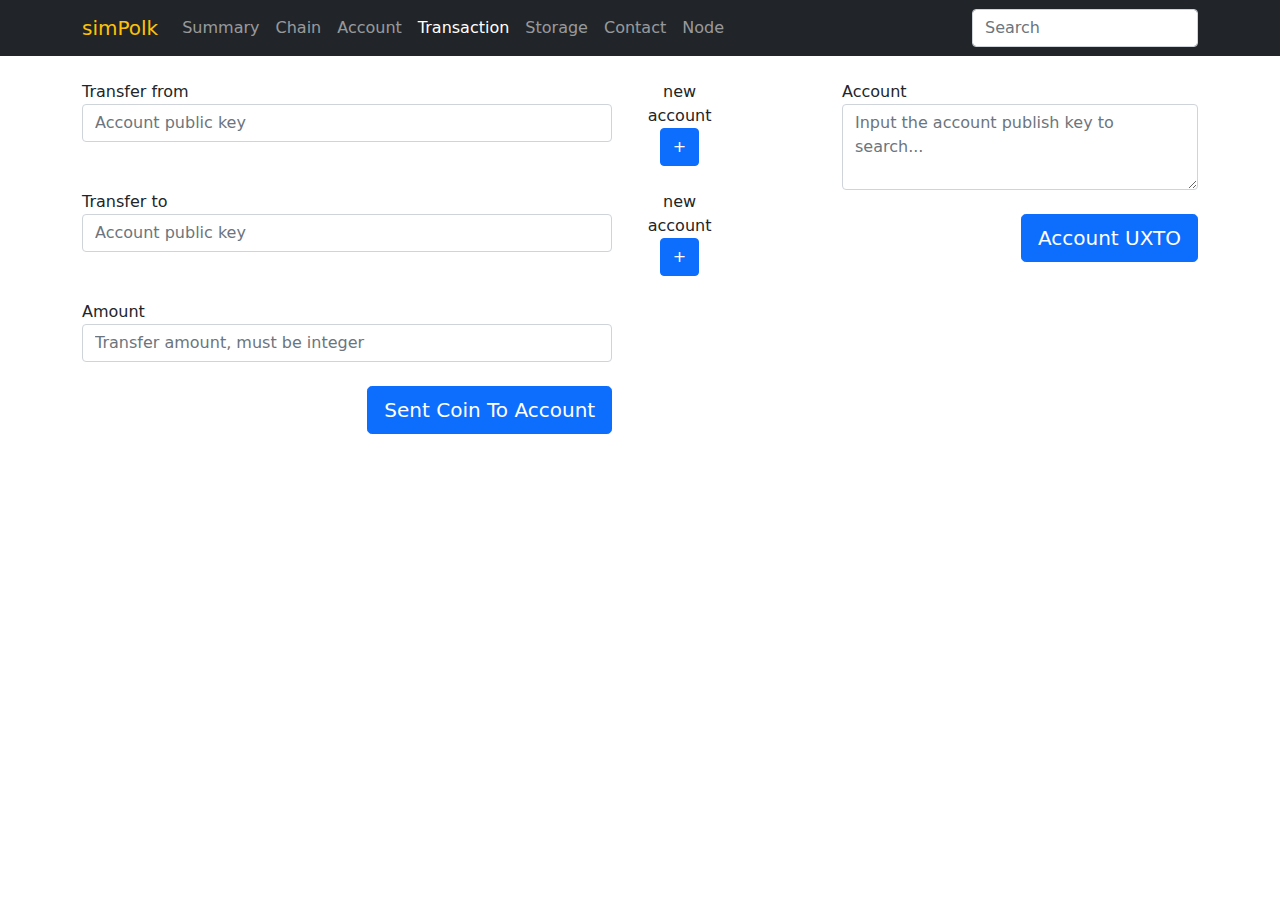
==== ui/index.html @ 12ac4009 "UI modify" ====
<!DOCTYPE html>
<html>

<head>
    <meta charset="UTF-8">
    <meta name="viewport" content="width=device-width, initial-scale=1.0">
    <title>simPolk v0.1, a Polkadot simulator</title>
    <link rel="stylesheet" type="text/css" href="lib/bootstrap/css/bootstrap.min.css" />
    <link rel="stylesheet" type="text/css" href="css/common.css" />
    <script type="text/javascript" charset="utf-8" src="lib/jquery/jquery-3.1.1.min.js"></script>
    <script type="text/javascript" charset="utf-8" src="lib/bootstrap/js/bootstrap.bundle.min.js"></script>
    <script type="text/javascript" charset="utf-8" src="lib/request.js"></script>
    <script type="text/javascript" charset="utf-8" src="lib/json_editor.js"></script>
</head>

<body>
    <main>
        <nav class="navbar navbar-expand-lg navbar-dark bg-dark">
            <div class="container-xl">
                <a class="navbar-brand text-warning" href="#">simPolk</a>
                <button class="navbar-toggler" type="button" data-bs-toggle="collapse" data-bs-target="#navbarsExample07XL" aria-controls="navbarsExample07XL" aria-expanded="false" aria-label="Toggle navigation">
                <span class="navbar-toggler-icon"></span>
              </button>

                <div class="collapse navbar-collapse" id="navbarsExample07XL">
                    <ul class="navbar-nav me-auto mb-2 mb-lg-0">
                        <li class="nav-item">
                            <a class="nav-link" href="#summary">Summary</a>
                        </li>
                        <li class="nav-item">
                            <a class="nav-link" href="#chain">Chain</a>
                        </li>
                        <li class="nav-item">
                            <a class="nav-link" href="#account">Account</a>
                        </li>
                        <li class="nav-item">
                            <a class="nav-link active" href="#transaction">Transaction</a>
                        </li>
                        <li class="nav-item">
                            <a class="nav-link" href="#storage">Storage</a>
                        </li>
                        <li class="nav-item">
                            <a class="nav-link" href="#contact">Contact</a>
                        </li>
                        <li class="nav-item">
                            <a class="nav-link" href="#node">Node</a>
                        </li>
                        <!-- <li class="nav-item">
                            <a class="nav-link disabled" href="#" tabindex="-1" aria-disabled="true">Disabled</a>
                        </li>
                        <li class="nav-item dropdown">
                            <a class="nav-link dropdown-toggle" href="#" id="dropdown07XL" data-bs-toggle="dropdown" aria-expanded="false">Dropdown</a>
                            <ul class="dropdown-menu" aria-labelledby="dropdown07XL">
                                <li><a class="dropdown-item" href="#">Action</a></li>
                                <li><a class="dropdown-item" href="#">Another action</a></li>
                                <li><a class="dropdown-item" href="#">Something else here</a></li>
                            </ul>
                        </li> -->
                    </ul>
                    <form>
                        <input class="form-control" type="text" placeholder="Search" aria-label="Search">
                    </form>
                </div>
            </div>
        </nav>
    </main>
    <section class="container gy-4" id="template" style="display: none;">
    </section>
</body>
<script type="text/javascript">
    var curTab = '';
    $('.navbar-nav .nav-item a').on('click', function() {
        if (curTab == $(this).attr('href')) return false;
        curTab = $(this).attr('href');

        $('.nav-link').removeClass('active');
        $(this).addClass('active');
        simPolk.load($(this).attr('href').slice(1), '#template');
    });

    $('.nav-link').find('.active').trigger('click');

    $(function() {
        if (location.hash) {
            var tag = location.hash.slice(1);
            $('.nav-item').find('a[href="#' + tag + '"]').trigger('click');
        } else {
            $('.nav-link.active').trigger('click');
        }

    });
</script>

</html>
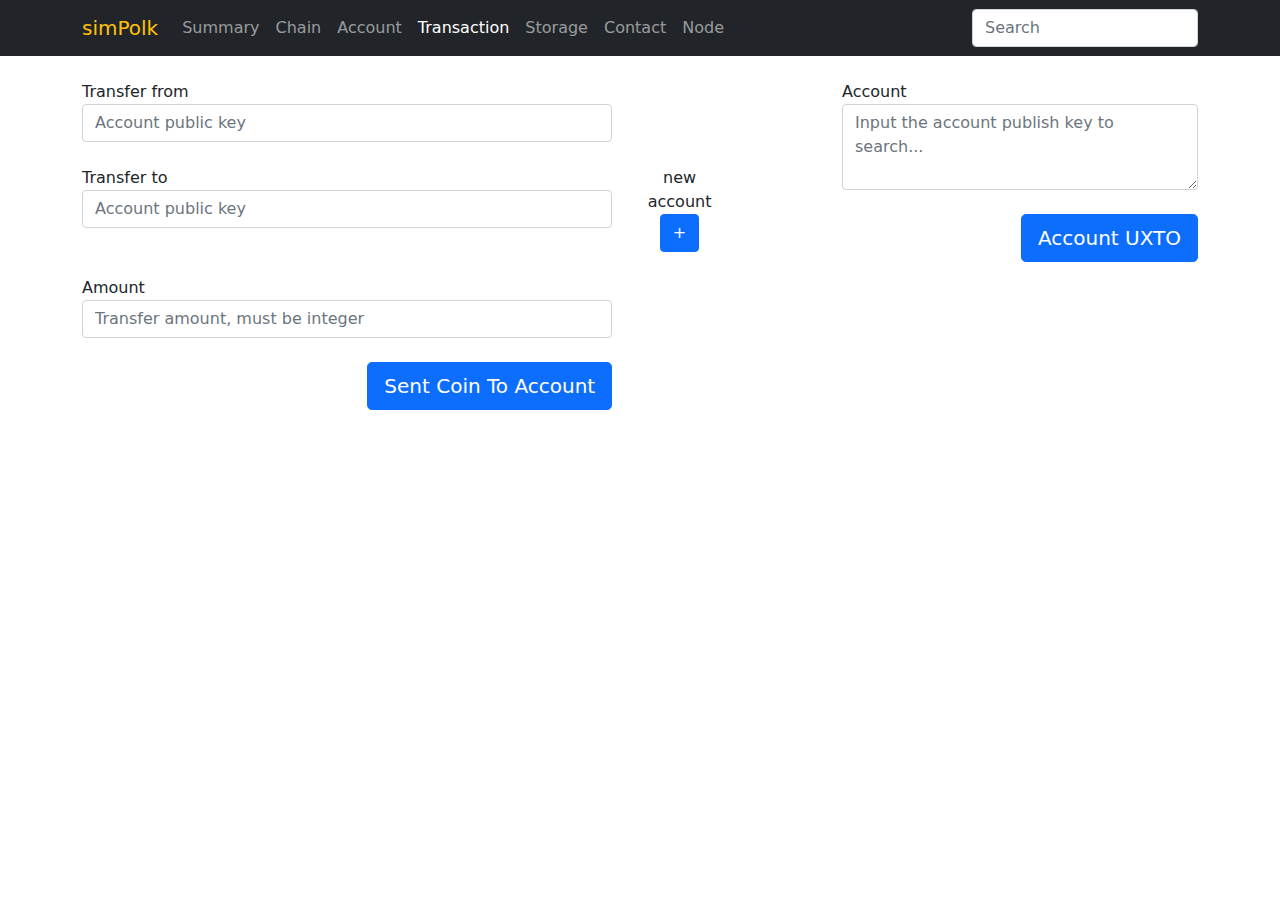
==== commit 41c6d568: "uxto calculation" ====
--- a/ui/index.html
+++ b/ui/index.html
@@ -6,7 +6,6 @@
     <meta name="viewport" content="width=device-width, initial-scale=1.0">
     <title>simPolk v0.1, a Polkadot simulator</title>
     <link rel="stylesheet" type="text/css" href="lib/bootstrap/css/bootstrap.min.css" />
-    <link rel="stylesheet" type="text/css" href="css/common.css" />
     <script type="text/javascript" charset="utf-8" src="lib/jquery/jquery-3.1.1.min.js"></script>
     <script type="text/javascript" charset="utf-8" src="lib/bootstrap/js/bootstrap.bundle.min.js"></script>
     <script type="text/javascript" charset="utf-8" src="lib/request.js"></script>
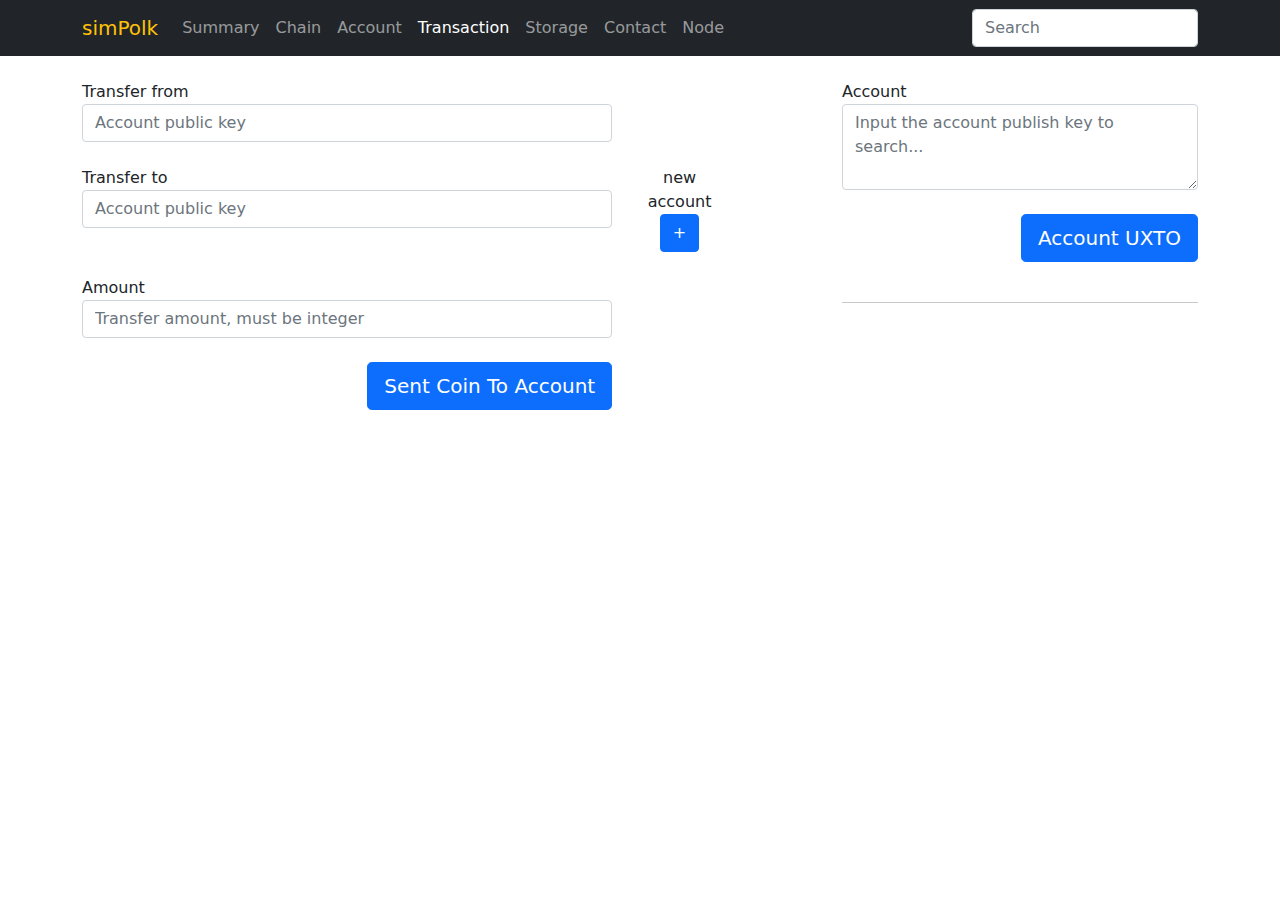
==== commit e82b5705: "small bug fix" ====
--- a/ui/index.html
+++ b/ui/index.html
@@ -9,6 +9,7 @@
     <script type="text/javascript" charset="utf-8" src="lib/jquery/jquery-3.1.1.min.js"></script>
     <script type="text/javascript" charset="utf-8" src="lib/bootstrap/js/bootstrap.bundle.min.js"></script>
     <script type="text/javascript" charset="utf-8" src="lib/request.js"></script>
+    <script type="text/javascript" charset="utf-8" src="lib/moment.min.js"></script>
     <script type="text/javascript" charset="utf-8" src="lib/json_editor.js"></script>
 </head>
 
@@ -70,6 +71,8 @@
     var curTab = '';
     $('.navbar-nav .nav-item a').on('click', function() {
         if (curTab == $(this).attr('href')) return false;
+        simPolk.disableTask();
+
         curTab = $(this).attr('href');
 
         $('.nav-link').removeClass('active');
@@ -86,7 +89,6 @@
         } else {
             $('.nav-link.active').trigger('click');
         }
-
     });
 </script>
 
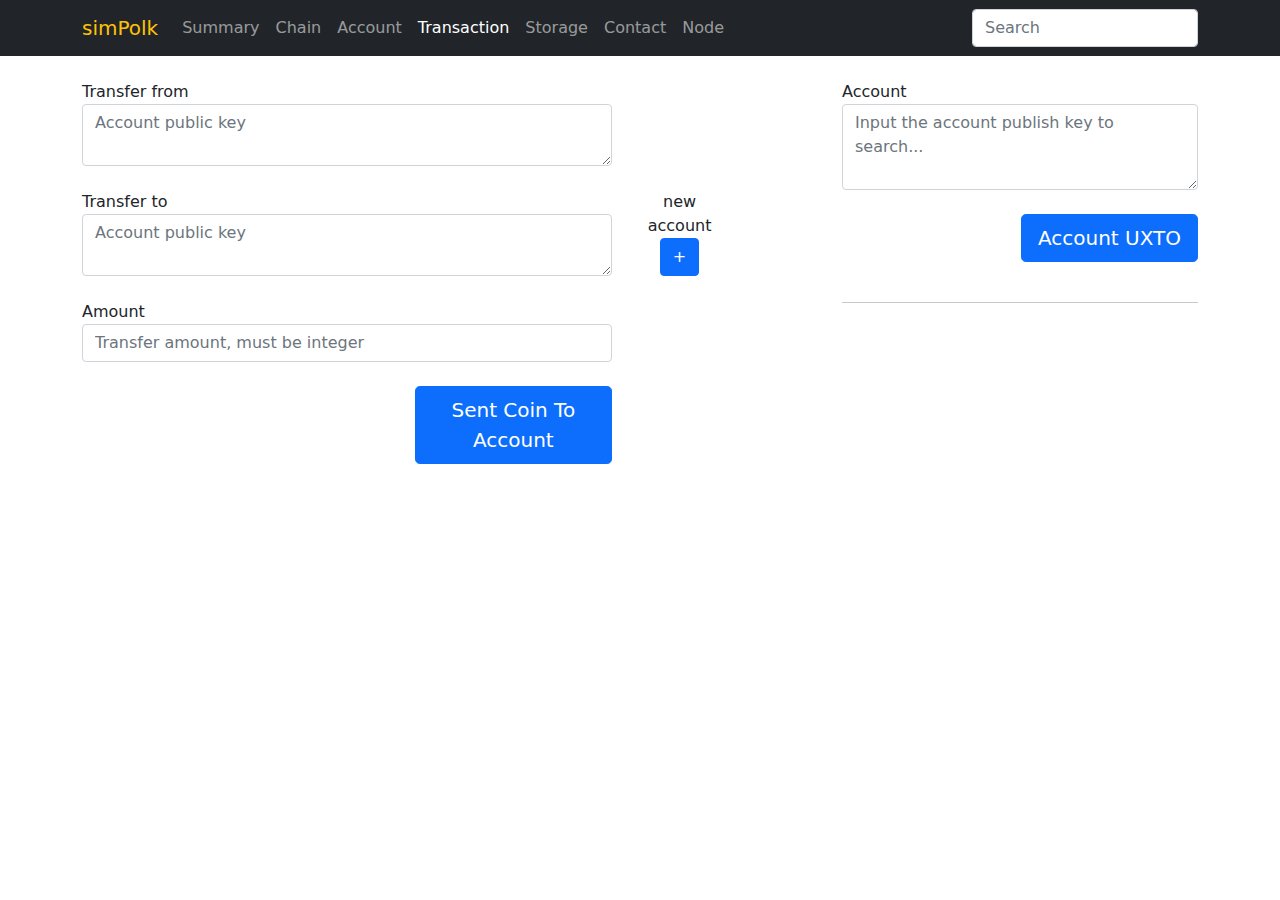
==== commit 25c4488d: "auto calc endpoint url" ====
--- a/ui/index.html
+++ b/ui/index.html
@@ -11,6 +11,12 @@
     <script type="text/javascript" charset="utf-8" src="lib/request.js"></script>
     <script type="text/javascript" charset="utf-8" src="lib/moment.min.js"></script>
     <script type="text/javascript" charset="utf-8" src="lib/json_editor.js"></script>
+    <script>
+        $(function() {
+            //var endpoint = 'http://localhost/simPolk/api/entry.php';
+            //simPolk.setServer(endpoint);
+        });
+    </script>
 </head>
 
 <body>
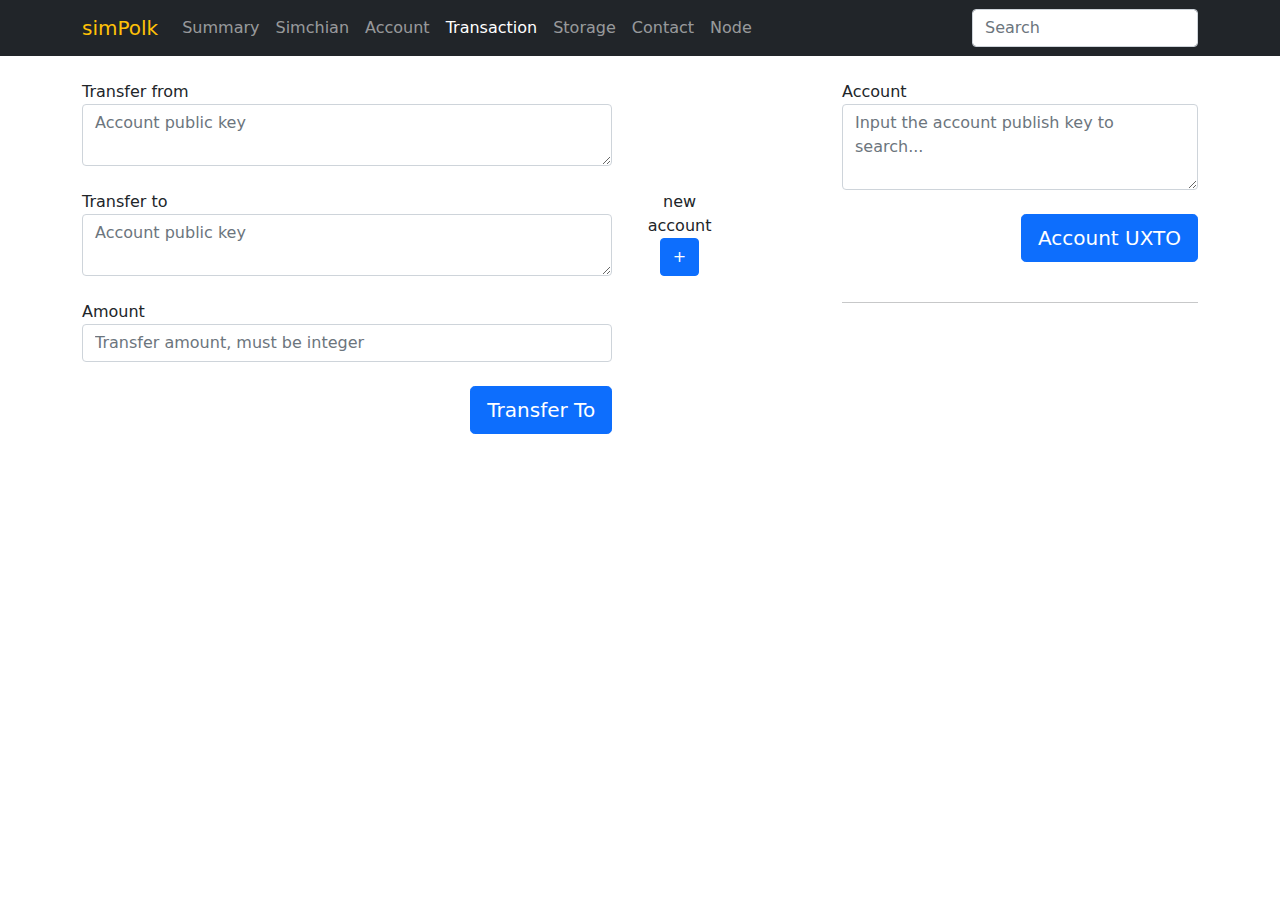
==== commit 462d8830: "code regroup" ====
--- a/ui/index.html
+++ b/ui/index.html
@@ -34,7 +34,7 @@
                             <a class="nav-link" href="#summary">Summary</a>
                         </li>
                         <li class="nav-item">
-                            <a class="nav-link" href="#chain">Chain</a>
+                            <a class="nav-link" href="#chain">Simchian</a>
                         </li>
                         <li class="nav-item">
                             <a class="nav-link" href="#account">Account</a>
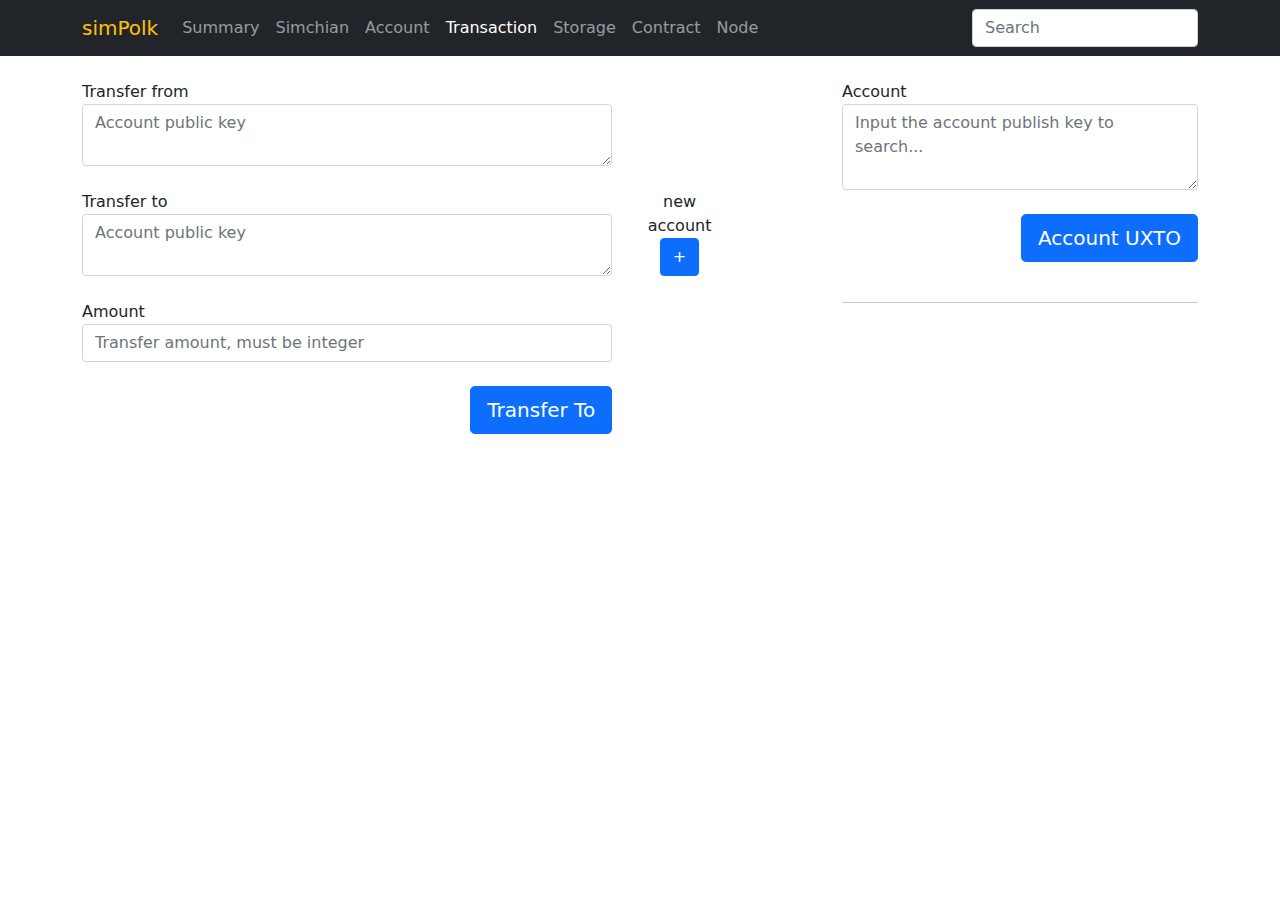
==== commit f1f33e27: "fix contract spell error" ====
--- a/ui/index.html
+++ b/ui/index.html
@@ -46,7 +46,7 @@
                             <a class="nav-link" href="#storage">Storage</a>
                         </li>
                         <li class="nav-item">
-                            <a class="nav-link" href="#contact">Contact</a>
+                            <a class="nav-link" href="#contract">Contract</a>
                         </li>
                         <li class="nav-item">
                             <a class="nav-link" href="#node">Node</a>
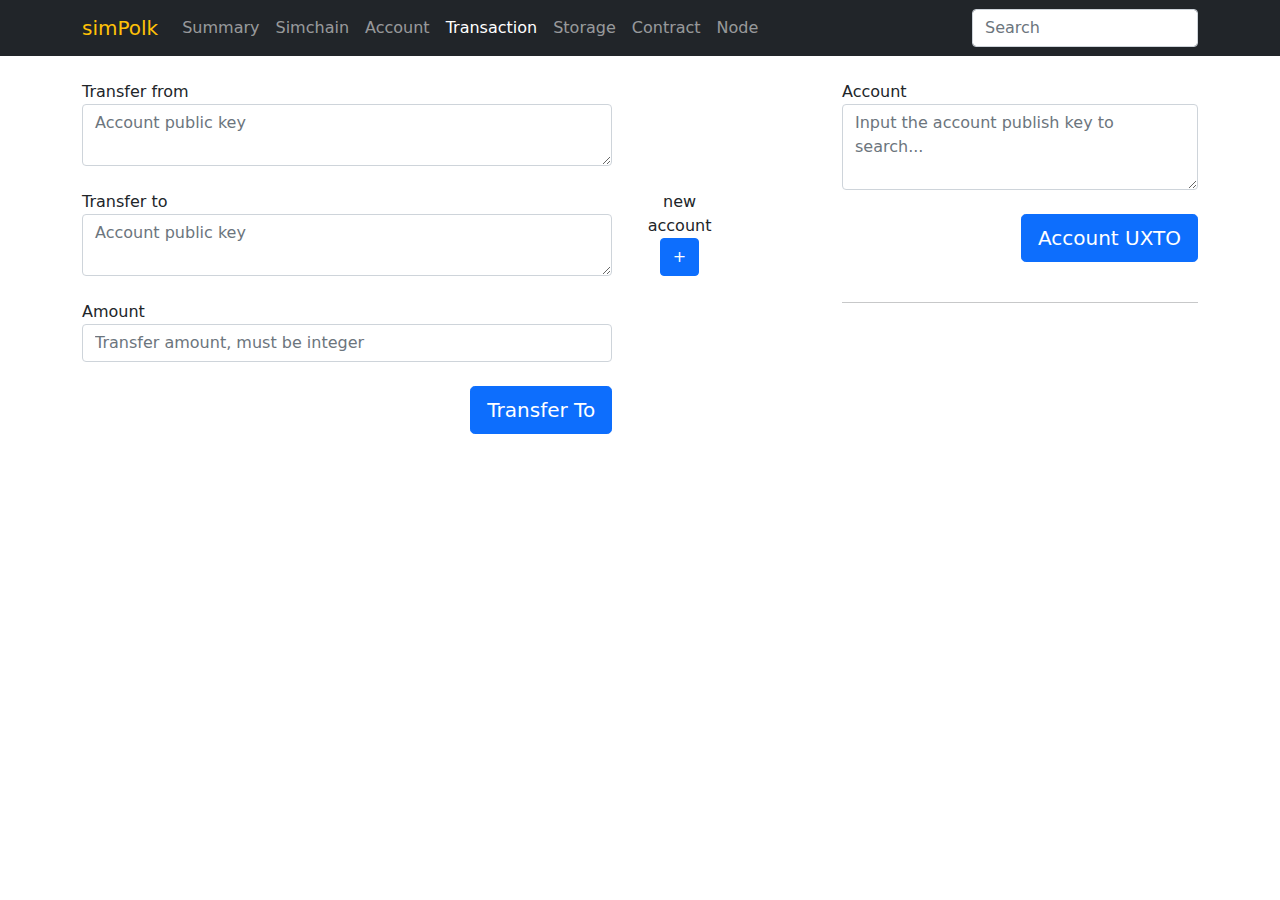
==== commit af713abb: "fix error" ====
--- a/ui/index.html
+++ b/ui/index.html
@@ -34,7 +34,7 @@
                             <a class="nav-link" href="#summary">Summary</a>
                         </li>
                         <li class="nav-item">
-                            <a class="nav-link" href="#chain">Simchian</a>
+                            <a class="nav-link" href="#chain">Simchain</a>
                         </li>
                         <li class="nav-item">
                             <a class="nav-link" href="#account">Account</a>
